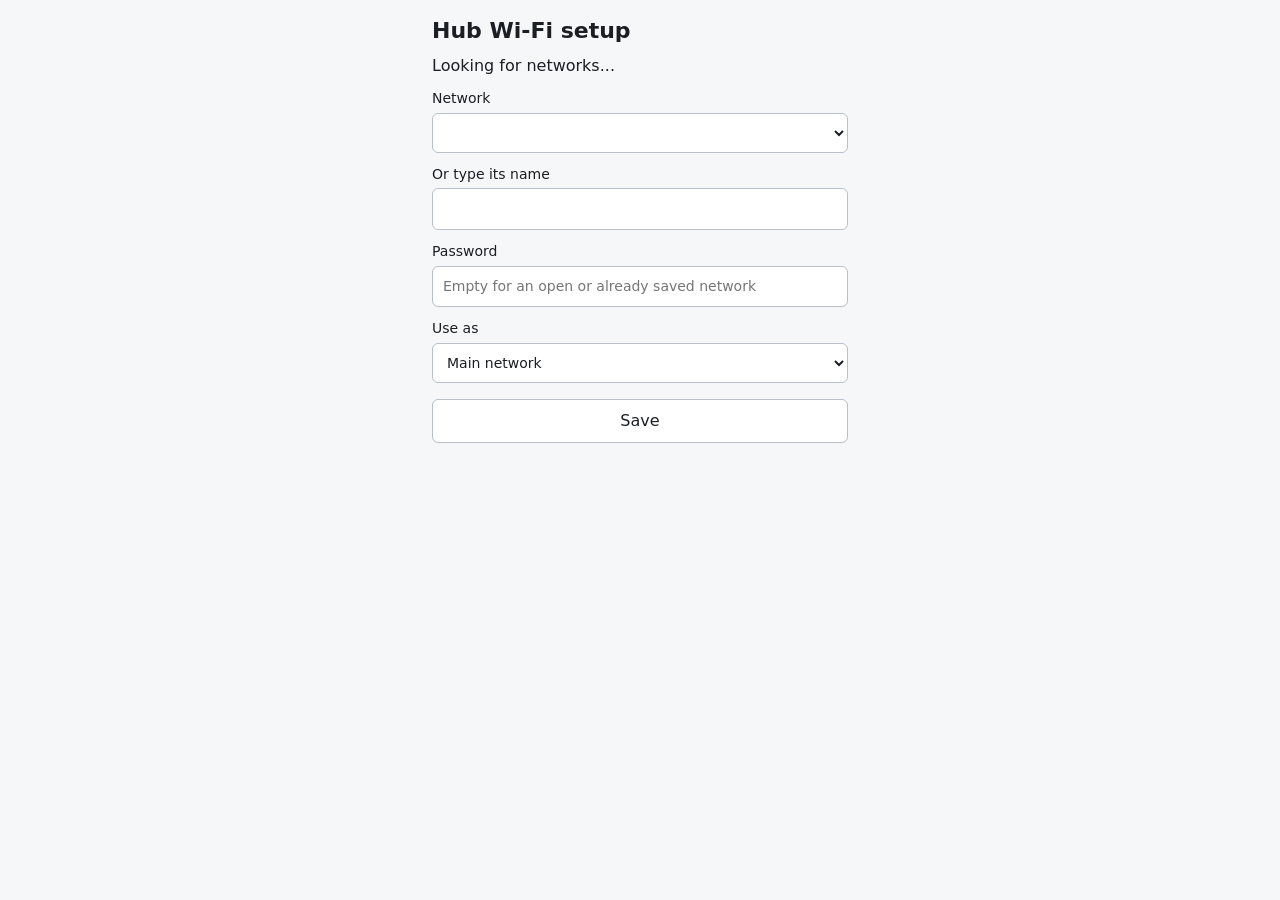
==== web/setup.html @ a8b8e121 "Web pages as real files, JSON through one writer The two pages move out of a C++ raw string into web" ====
<!doctype html>
<html lang="en"><head><meta charset="utf-8"><meta name="viewport" content="width=device-width,initial-scale=1">
<title>Hub Wi-Fi setup</title>
<link rel="stylesheet" href="setup.css"></head><body>
<h1>Hub Wi-Fi setup</h1>
<div id="state">Looking for networks...</div>
<label>Network<select id="list"></select></label>
<label>Or type its name<input id="name" maxlength="32" autocomplete="off" autocapitalize="none"></label>
<label>Password<input id="pass" type="password" maxlength="63" autocomplete="off" placeholder="Empty for an open or already saved network"></label>
<label>Use as<select id="role"><option value="main">Main network</option><option value="backup">Backup network</option></select></label>
<button id="save">Save</button>
<div id="msg"></div>
<script src="setup.js"></script></body></html>
---- web/setup.css ----
body{font:16px/1.4 system-ui,sans-serif;margin:0 auto;max-width:26rem;padding:16px;color:#1b1f24;background:#f6f7f9}
h1{font-size:22px;margin:0 0 8px}label{display:block;margin-top:12px;font-size:14px}
input,select,button{font:inherit;width:100%;padding:10px;margin-top:4px;box-sizing:border-box;border:1px solid #b9c0c8;border-radius:6px;background:#fff;color:inherit}
button{margin-top:16px;cursor:pointer}#msg{min-height:24px;margin-top:12px;white-space:pre-wrap}#msg.err{color:#b3261e}
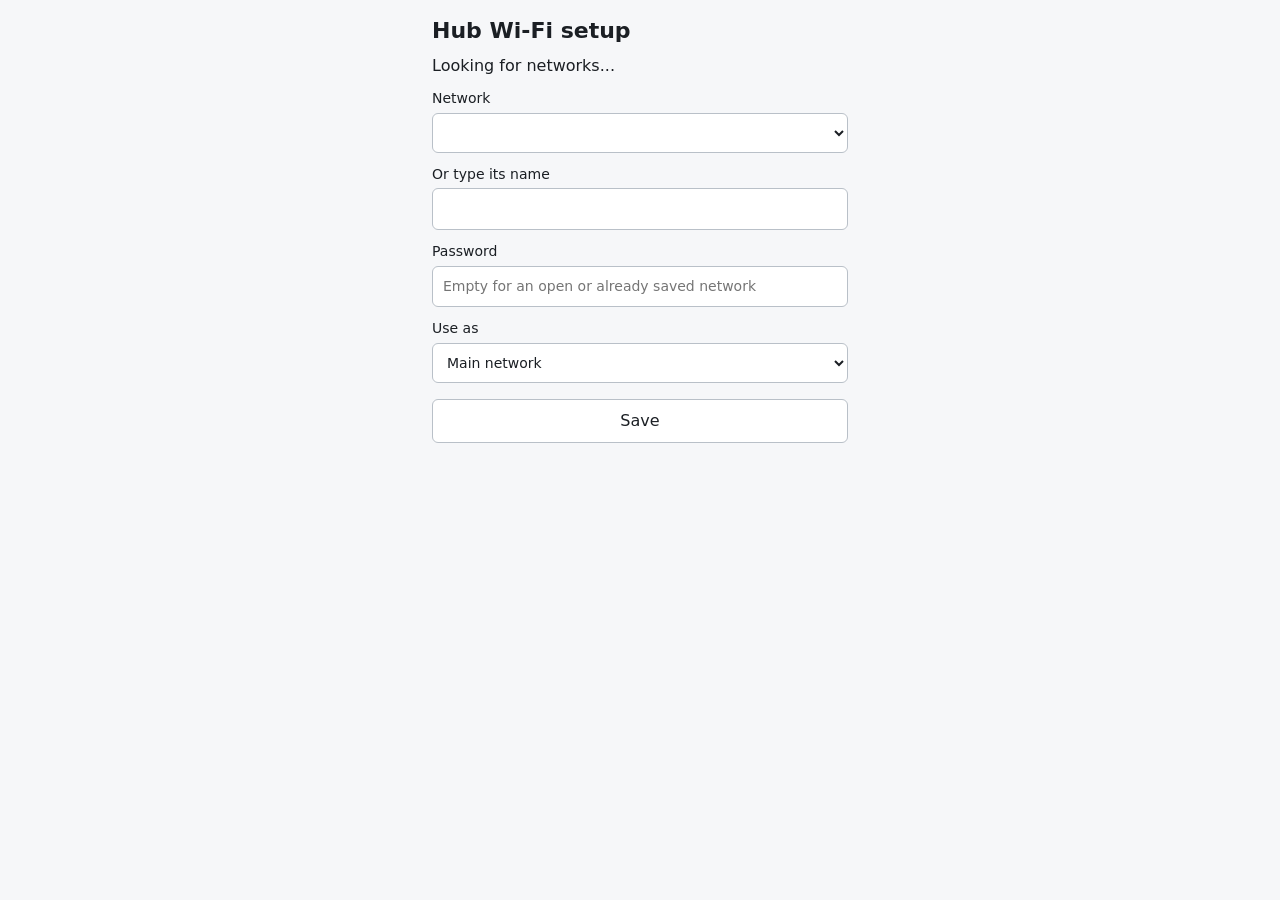
==== commit 1ce0d4d7: "The pages are in Portuguese on a device that prefers it, and the update tool sends a published relea" ====
--- a/web/setup.html
+++ b/web/setup.html
@@ -8,6 +8,11 @@
 <label>Or type its name<input id="name" maxlength="32" autocomplete="off" autocapitalize="none"></label>
 <label>Password<input id="pass" type="password" maxlength="63" autocomplete="off" placeholder="Empty for an open or already saved network"></label>
 <label>Use as<select id="role"><option value="main">Main network</option><option value="backup">Backup network</option></select></label>
+<div id="pwBox" hidden>
+<p>This hub has no password yet. Choose one: it guards the hub's page, the NVR's login and this setup network.</p>
+<label>Hub password<input id="hubpw" type="password" maxlength="63" autocomplete="new-password" placeholder="8 to 63 characters"></label>
+<label>The hub password again<input id="hubpw2" type="password" maxlength="63" autocomplete="new-password"></label>
+</div>
 <button id="save">Save</button>
 <div id="msg"></div>
-<script src="setup.js"></script></body></html>
+<script src="pt.js"></script><script src="i18n.js"></script><script src="setup.js"></script></body></html>
--- a/web/setup.css
+++ b/web/setup.css
@@ -1,4 +1,66 @@
-body{font:16px/1.4 system-ui,sans-serif;margin:0 auto;max-width:26rem;padding:16px;color:#1b1f24;background:#f6f7f9}
-h1{font-size:22px;margin:0 0 8px}label{display:block;margin-top:12px;font-size:14px}
-input,select,button{font:inherit;width:100%;padding:10px;margin-top:4px;box-sizing:border-box;border:1px solid #b9c0c8;border-radius:6px;background:#fff;color:inherit}
-button{margin-top:16px;cursor:pointer}#msg{min-height:24px;margin-top:12px;white-space:pre-wrap}#msg.err{color:#b3261e}
+/* Every colour of the setup page, by what it is for, light and then dark; see index.css. */
+:root {
+  color-scheme: light dark;
+  --bg: #f6f7f9;
+  --surface: #fff; /* fields and the button */
+  --text: #1b1f24;
+  --border-input: #b9c0c8;
+  --danger: #b3261e;
+}
+@media (prefers-color-scheme: dark) {
+  :root {
+    --bg: #16191d;
+    --surface: #22262b;
+    --text: #e3e6ea;
+    --border-input: #3c434b;
+    --danger: #f28b82;
+  }
+}
+body {
+  font:
+    16px/1.4 system-ui,
+    sans-serif;
+  margin: 0 auto;
+  max-width: 26rem;
+  padding: 16px;
+  color: var(--text);
+  background: var(--bg);
+}
+h1 {
+  font-size: 22px;
+  margin: 0 0 8px;
+}
+label {
+  display: block;
+  margin-top: 12px;
+  font-size: 14px;
+}
+input,
+select,
+button {
+  font: inherit;
+  width: 100%;
+  padding: 10px;
+  margin-top: 4px;
+  box-sizing: border-box;
+  border: 1px solid var(--border-input);
+  border-radius: 6px;
+  background: var(--surface);
+  color: inherit;
+}
+button {
+  margin-top: 16px;
+  cursor: pointer;
+}
+#msg {
+  min-height: 24px;
+  margin-top: 12px;
+  white-space: pre-wrap;
+}
+#msg.err {
+  color: var(--danger);
+}
+p {
+  font-size: 14px;
+  margin: 16px 0 0;
+}
